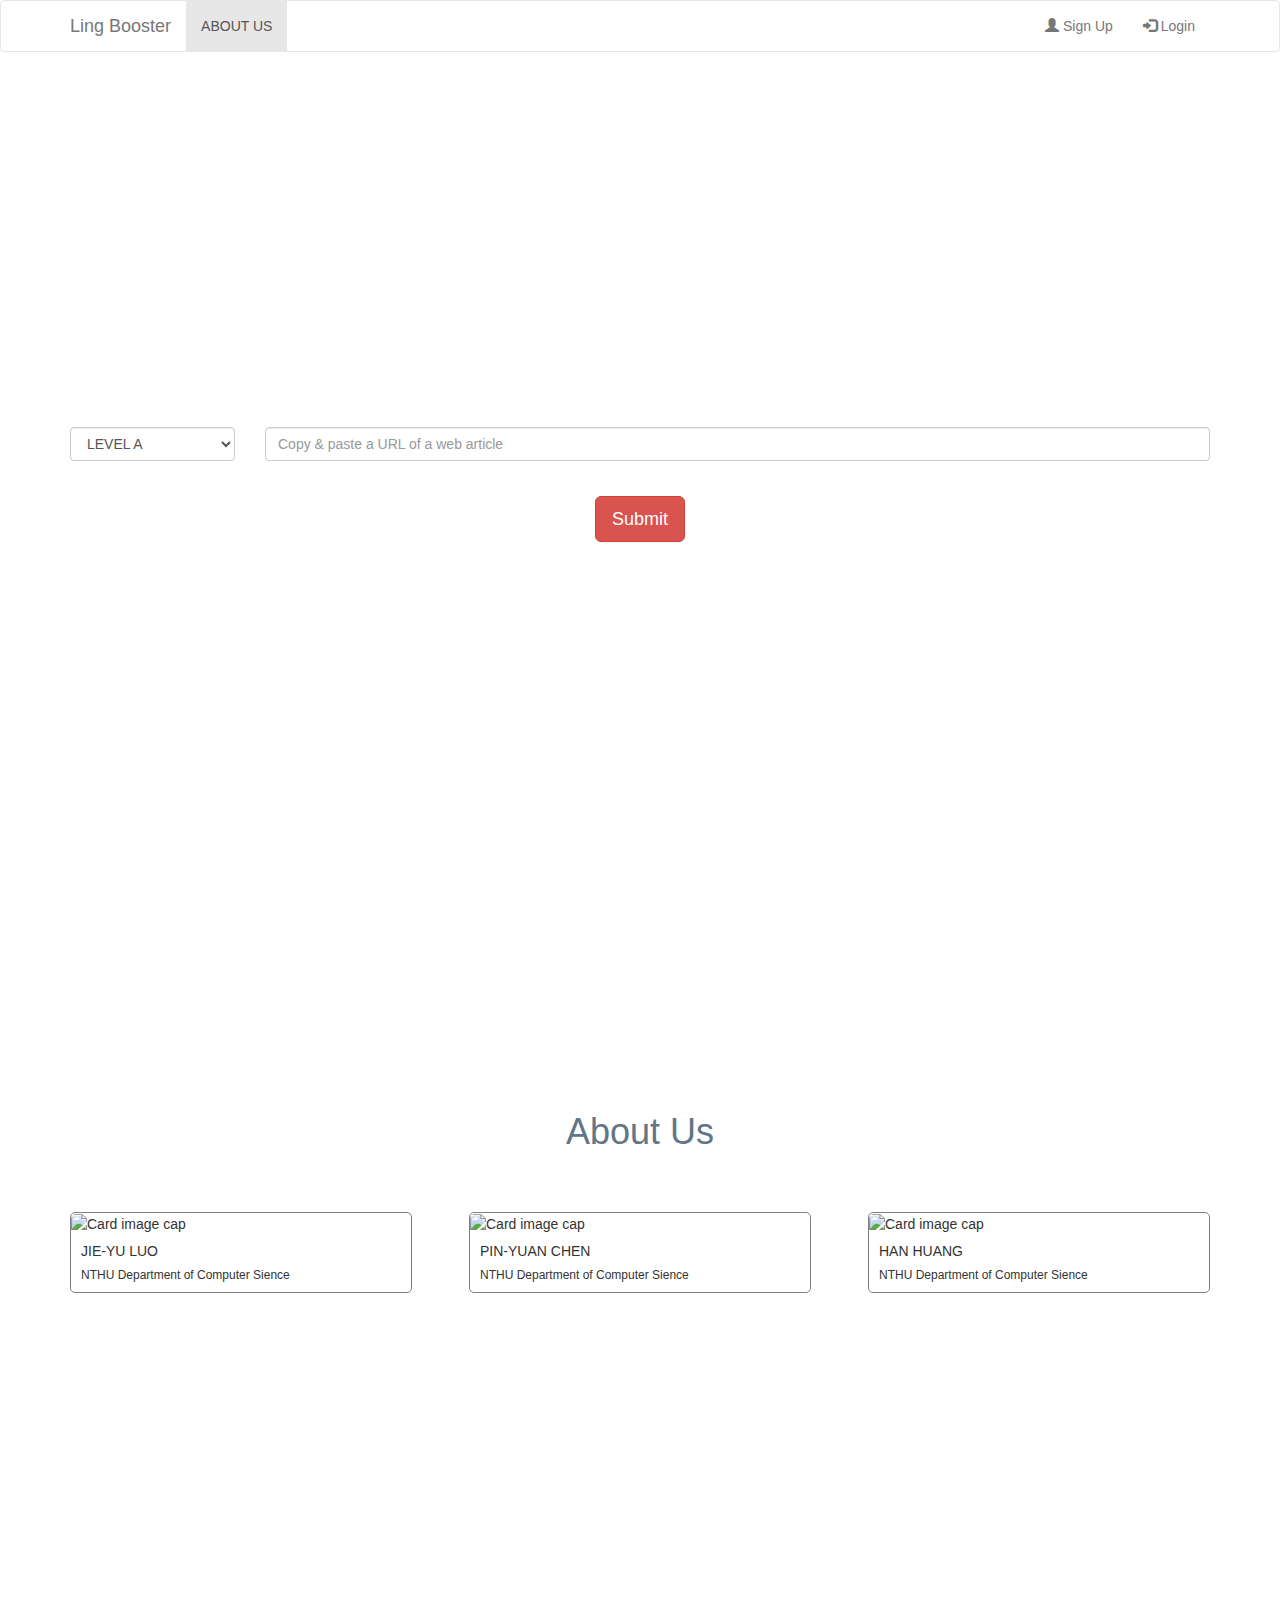
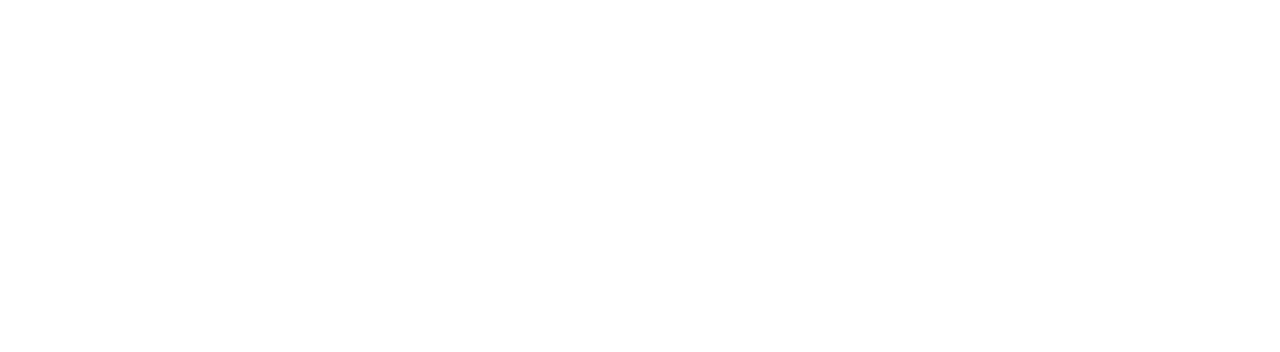
==== WEB/WEB/templates/index.html @ 8772350d "add level selecting function" ====
<!DOCTYPE html>
<html lang="en">
<head>
  <title>Word Learning</title>
  <meta charset="utf-8">
  <meta name="viewport" content="width=device-width, initial-scale=1">
  <link rel="stylesheet" href="https://maxcdn.bootstrapcdn.com/bootstrap/3.3.7/css/bootstrap.min.css">
  <script src="https://ajax.googleapis.com/ajax/libs/jquery/3.3.1/jquery.min.js"></script>
  <script src="https://maxcdn.bootstrapcdn.com/bootstrap/3.3.7/js/bootstrap.min.js"></script>
  <script src="https://code.jquery.com/jquery-1.10.2.js"></script>
<style>
body, html {
    height: 100%;
    margin: 0;
    scroll-behavior: smooth;
}
.navbar {
	margin-bottom: 0;
}
.bg {
    /* The image used */
    background-image: url("../static/img/welcome-bg.jpg");

    /* Full height */
    height: 100%; 

    /* Center and scale the image nicely */
    background-position: center;
    background-repeat: no-repeat;
    background-size: cover;
}
#welcome .title {
	padding-top: 15%;
    color: white;
}
#welcome .container .title h1 {
    font-size: 42px;
    font-weight: 400;
}
#welcome .container .title p {
    font-size: 29px;
    font-weight: 300;
}
#welcome .anonym-form {
    padding-top: 30px;
    padding-bottom: 30px;
}
.navbar-default {
  background-color: white !important;
}
.card-img-top {
    width: 100%;
    height: 25vw;
    object-fit: cover;
    border-radius: 5px 5px 0 0;
}
.card {
    border: 1px gray solid;
    border-radius: 5px;
    padding: 0;
    width:30%;
    background: white;
}
.card-body {
    padding: 0 10px;
}
.card-group {
    display: flex;                  /* establish flex container */
    flex-direction: row;            /* default value; can be omitted */
    flex-wrap: nowrap;              /* default value; can be omitted */
    justify-content: space-between;
}
#totop {
    display: none; /* Hidden by default */
    position: fixed; /* Fixed/sticky position */
    bottom: 20px; /* Place the button at the bottom of the page */
    right: 30px; /* Place the button 30px from the right */
    z-index: 99; /* Make sure it does not overlap */
    border: none; /* Remove borders */
    outline: none; /* Remove outline */
    background-color: grey; /* Set a background color */
    color: white; /* Text color */
    cursor: pointer; /* Add a mouse pointer on hover */
    padding: 15px; /* Some padding */
    border-radius: 10px; /* Rounded corners */
}
#about-us {
    margin-top: 100px;
}
</style>
</head>
<body>

<nav class="navbar navbar-default">
  <div class="container">
    <div class="navbar-header">
      <button type="button" class="navbar-toggle" data-toggle="collapse" data-target="#myNavbar">
        <span class="icon-bar"></span>
        <span class="icon-bar"></span>
        <span class="icon-bar"></span>                        
      </button>
      <a class="navbar-brand" href="#">Ling Booster</a>
    </div>
        <div class="collapse navbar-collapse" id="myNavbar">
      <ul class="nav navbar-nav">
        <li class="active"><a href="#about-us">ABOUT US</a></li>
      </ul>
      <ul class="nav navbar-nav navbar-right">
        <li><a href="#"><span class="glyphicon glyphicon-user"></span> Sign Up</a></li>
        <li><a href="#"><span class="glyphicon glyphicon-log-in"></span> Login</a></li>
      </ul>
    </div>
  </div>
</nav>
    
<div id="welcome" class="container-fluid bg">
  <div class="container">
    <div class="title">
      <h1 class="text-center">Get Grammar List from (almost) any English news web pages.</h1>
      <p class="text-center">Automatically in 20 sec.</p>
    </div>
    <div>
      <div class="anonym-form">
      	<form class="form-horizontal" action="/handle_data" method="post">
          <div class="form-group">
            <div class="col-xs-1 col-sm-1 col-md-2 col-lg-2">
              <select name="user_level" class="form-control">
                <option value="A">LEVEL A</option>
                <option value="B">LEVEL B</option>
                <option value="C">LEVEL C</option>
              </select>
            </div>

            <div class="col-xs-11 col-sm-11 col-md-10 col-lg-10">
              <input class="form-control" type="url" id="url" name="url" placeholder="Copy &amp; paste a URL of a web article">
            </div>
          </div>
          <div class="form-group text-center">
            <div class="col-sm-offset-2 col-sm-10" style="margin: 0 auto; float: none; margin-top: 20px;">
              <input value="Submit" class="btn btn-lg btn-danger" type="submit">
            </div>
          </div>
        </form>
      </div>
    </div>
  </div>
</div>
      
<div id="about-us" class="container" style="height: 100%;">
  <div class="col-xs-12 col-sm-12 col-md-12 col-lg-12"><h1 class="text-center" style="margin: 60px 0; color: #617687;">About Us</h1></div>
  <div class="card-group" style="width: 100%;">
      <div class="card">
        <img class="card-img-top" src="../static/img/about-ljy.jpg" alt="Card image cap">
        <div class="card-body">
            <h5 class="card-title">JIE-YU LUO</h5>
            <h6 class="card-text">NTHU Department of Computer Sience</h6>
        </div>
      </div>
      <div class="card">
        <img class="card-img-top" src="../static/img/about-cpy.jpg" alt="Card image cap">
        <div class="card-body">
            <h5 class="card-title">PIN-YUAN CHEN</h5>
            <h6 class="card-text">NTHU Department of Computer Sience</h6>
        </div>
      </div>
      <div class="card">
        <img class="card-img-top" src="../static/img/about-hh.jpg" alt="Card image cap">
        <div class="card-body">
            <h5 class="card-title">HAN HUANG</h5>
            <h6 class="card-text">NTHU Department of Computer Sience</h6>
        </div>
      </div>
    </div>
</div>

<div>
    <button onclick="topFunction()" id="totop" title="Go to top" type="button" class="btn btn-default btn-sm">
        <span class="glyphicon glyphicon-chevron-up"></span> TOP
    </button>
</div>

    
    
<script>
// When the user scrolls down 20px from the top of the document, show the button
window.onscroll = function() {scrollFunction()};

function scrollFunction() {
    if (document.body.scrollTop > 20 || document.documentElement.scrollTop > 20) {
        document.getElementById("totop").style.display = "block";
    } else {
        document.getElementById("totop").style.display = "none";
    }
}

// When the user clicks on the button, scroll to the top of the document
function topFunction() {
    document.body.scrollTop = 0;
    document.documentElement.scrollTop = 0;
}
</script>
</body>
</html>
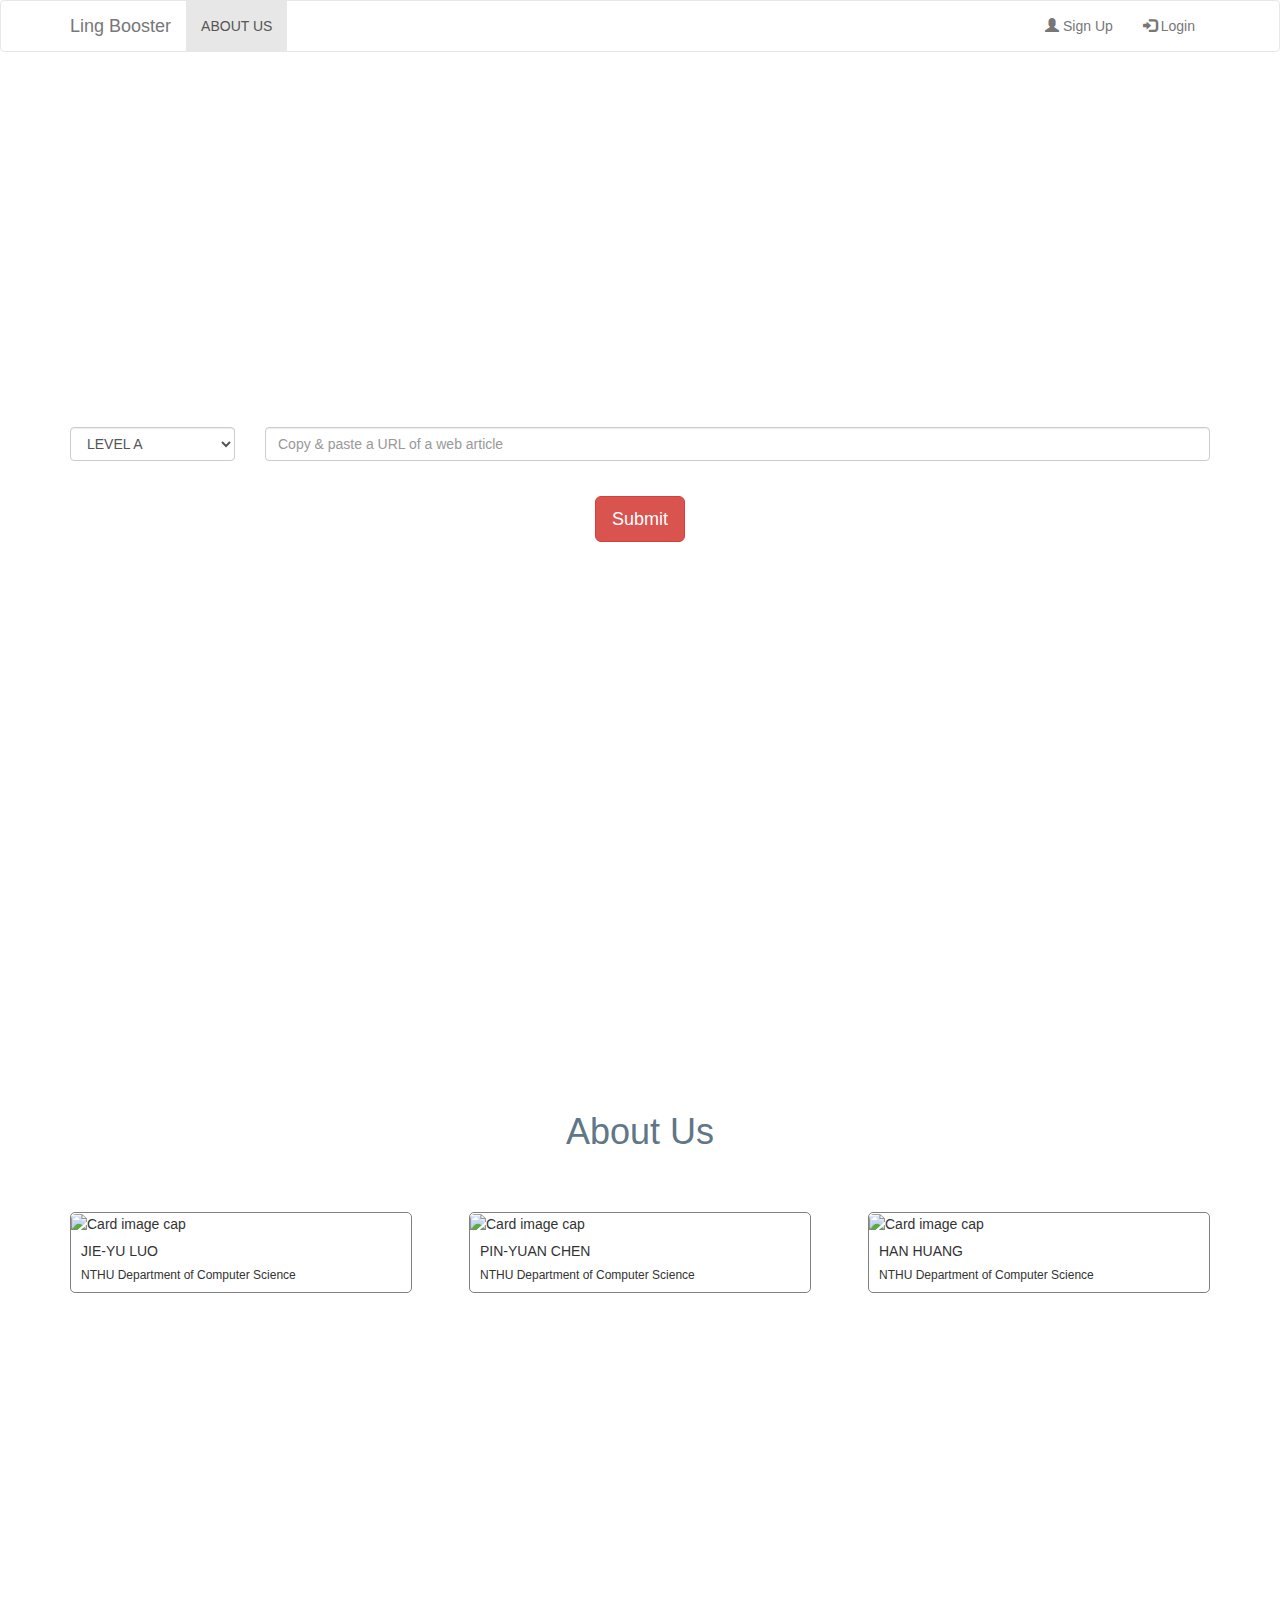
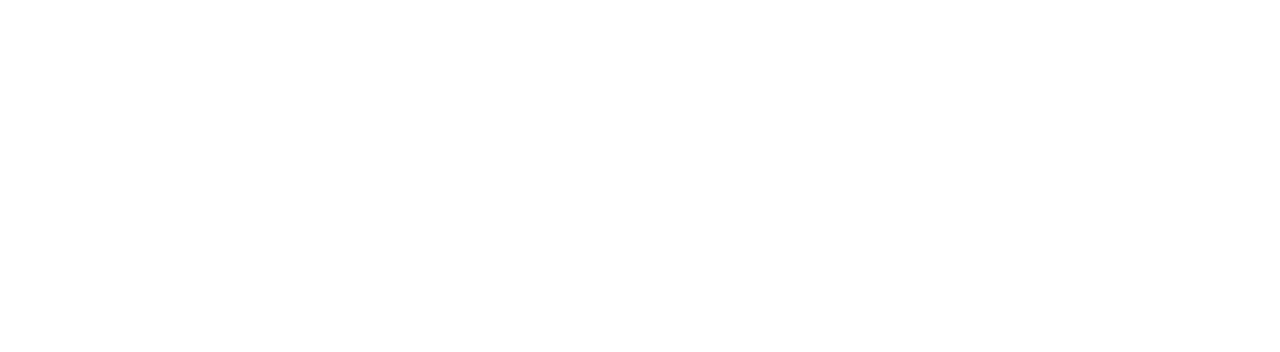
==== commit 803bdcde: "word/phrase translation" ====
--- a/WEB/WEB/templates/index.html
+++ b/WEB/WEB/templates/index.html
@@ -153,21 +153,21 @@
         <img class="card-img-top" src="../static/img/about-ljy.jpg" alt="Card image cap">
         <div class="card-body">
             <h5 class="card-title">JIE-YU LUO</h5>
-            <h6 class="card-text">NTHU Department of Computer Sience</h6>
+            <h6 class="card-text">NTHU Department of Computer Science</h6>
         </div>
       </div>
       <div class="card">
         <img class="card-img-top" src="../static/img/about-cpy.jpg" alt="Card image cap">
         <div class="card-body">
             <h5 class="card-title">PIN-YUAN CHEN</h5>
-            <h6 class="card-text">NTHU Department of Computer Sience</h6>
+            <h6 class="card-text">NTHU Department of Computer Science</h6>
         </div>
       </div>
       <div class="card">
         <img class="card-img-top" src="../static/img/about-hh.jpg" alt="Card image cap">
         <div class="card-body">
             <h5 class="card-title">HAN HUANG</h5>
-            <h6 class="card-text">NTHU Department of Computer Sience</h6>
+            <h6 class="card-text">NTHU Department of Computer Science</h6>
         </div>
       </div>
     </div>
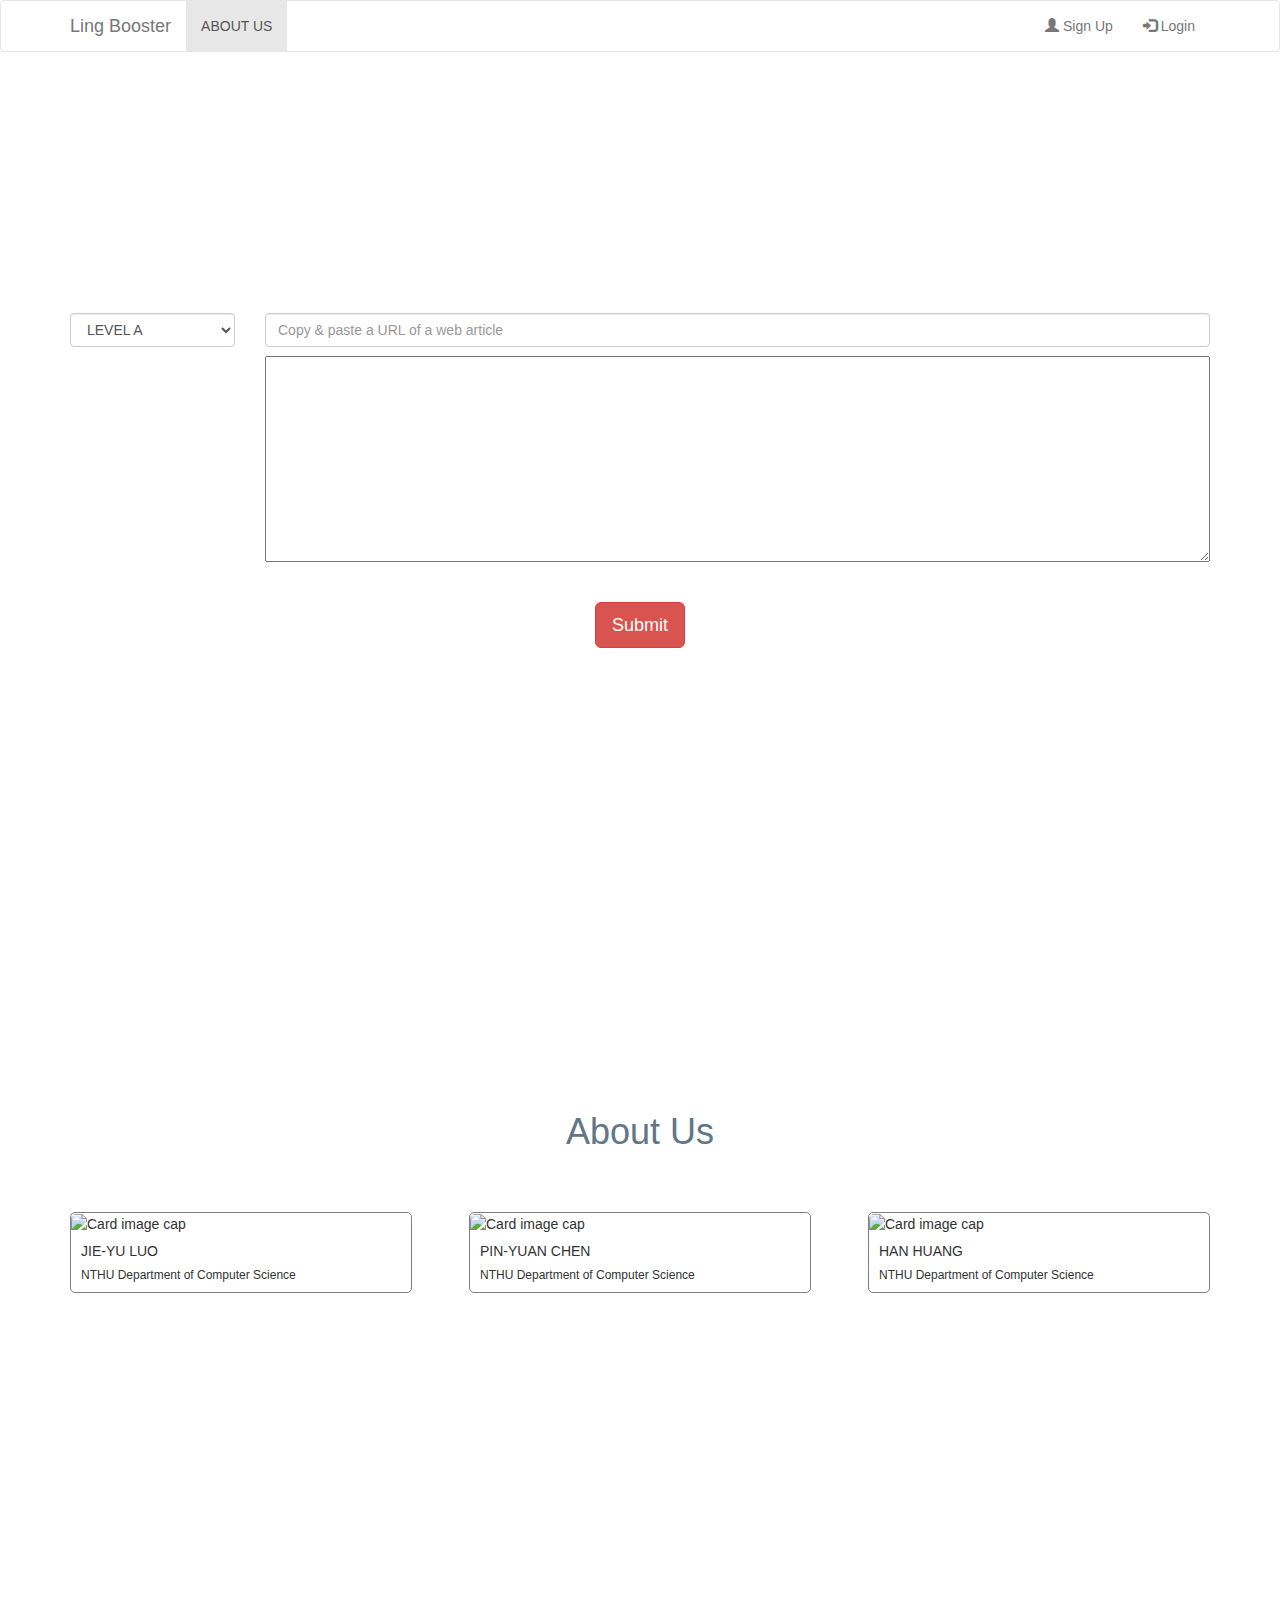
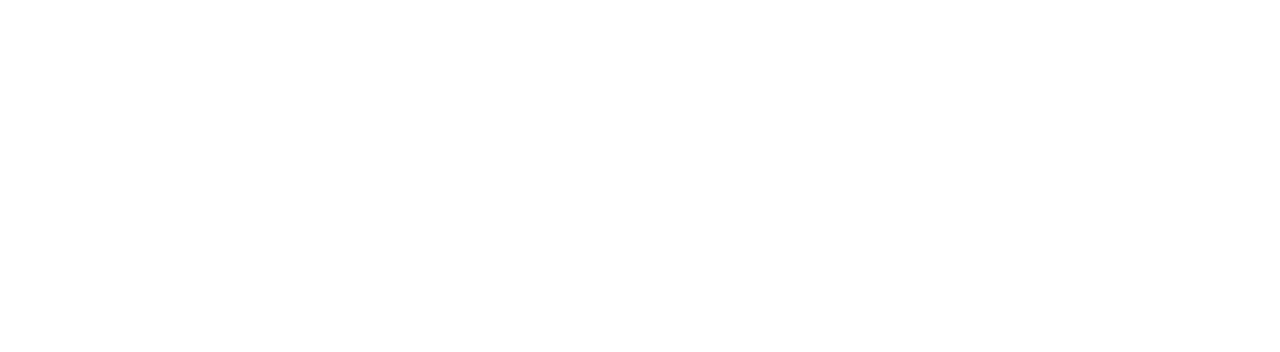
==== commit f565ef41: "input users' content" ====
--- a/WEB/WEB/templates/index.html
+++ b/WEB/WEB/templates/index.html
@@ -1,204 +1,210 @@
 <!DOCTYPE html>
 <html lang="en">
 <head>
-  <title>Word Learning</title>
-  <meta charset="utf-8">
-  <meta name="viewport" content="width=device-width, initial-scale=1">
-  <link rel="stylesheet" href="https://maxcdn.bootstrapcdn.com/bootstrap/3.3.7/css/bootstrap.min.css">
-  <script src="https://ajax.googleapis.com/ajax/libs/jquery/3.3.1/jquery.min.js"></script>
-  <script src="https://maxcdn.bootstrapcdn.com/bootstrap/3.3.7/js/bootstrap.min.js"></script>
-  <script src="https://code.jquery.com/jquery-1.10.2.js"></script>
-<style>
-body, html {
-    height: 100%;
-    margin: 0;
-    scroll-behavior: smooth;
-}
-.navbar {
-	margin-bottom: 0;
-}
-.bg {
-    /* The image used */
-    background-image: url("../static/img/welcome-bg.jpg");
-
-    /* Full height */
-    height: 100%; 
-
-    /* Center and scale the image nicely */
-    background-position: center;
-    background-repeat: no-repeat;
-    background-size: cover;
-}
-#welcome .title {
-	padding-top: 15%;
-    color: white;
-}
-#welcome .container .title h1 {
-    font-size: 42px;
-    font-weight: 400;
-}
-#welcome .container .title p {
-    font-size: 29px;
-    font-weight: 300;
-}
-#welcome .anonym-form {
-    padding-top: 30px;
-    padding-bottom: 30px;
-}
-.navbar-default {
-  background-color: white !important;
-}
-.card-img-top {
-    width: 100%;
-    height: 25vw;
-    object-fit: cover;
-    border-radius: 5px 5px 0 0;
-}
-.card {
-    border: 1px gray solid;
-    border-radius: 5px;
-    padding: 0;
-    width:30%;
-    background: white;
-}
-.card-body {
-    padding: 0 10px;
-}
-.card-group {
-    display: flex;                  /* establish flex container */
-    flex-direction: row;            /* default value; can be omitted */
-    flex-wrap: nowrap;              /* default value; can be omitted */
-    justify-content: space-between;
-}
-#totop {
-    display: none; /* Hidden by default */
-    position: fixed; /* Fixed/sticky position */
-    bottom: 20px; /* Place the button at the bottom of the page */
-    right: 30px; /* Place the button 30px from the right */
-    z-index: 99; /* Make sure it does not overlap */
-    border: none; /* Remove borders */
-    outline: none; /* Remove outline */
-    background-color: grey; /* Set a background color */
-    color: white; /* Text color */
-    cursor: pointer; /* Add a mouse pointer on hover */
-    padding: 15px; /* Some padding */
-    border-radius: 10px; /* Rounded corners */
-}
-#about-us {
-    margin-top: 100px;
-}
-</style>
+	<title>Word Learning</title>
+	<meta charset="utf-8">
+	<meta content="width=device-width, initial-scale=1" name="viewport">
+	<link href="https://maxcdn.bootstrapcdn.com/bootstrap/3.3.7/css/bootstrap.min.css" rel="stylesheet">
+	<script src="https://ajax.googleapis.com/ajax/libs/jquery/3.3.1/jquery.min.js">
+	</script>
+	<script src="https://maxcdn.bootstrapcdn.com/bootstrap/3.3.7/js/bootstrap.min.js">
+	</script>
+	<script src="https://code.jquery.com/jquery-1.10.2.js">
+	</script>
+	<style>
+	body, html {
+	   height: 100%;
+	   margin: 0;
+	   scroll-behavior: smooth;
+	}
+	.navbar {
+	   margin-bottom: 0;
+	}
+	.bg {
+	   /* The image used */
+	   background-image: url("../static/img/welcome-bg.jpg");
+
+	   /* Full height */
+	   height: 100%; 
+
+	   /* Center and scale the image nicely */
+	   background-position: center;
+	   background-repeat: no-repeat;
+	   background-size: cover;
+	}
+	#welcome .title {
+	   /*padding-top: 15%;*/
+	   padding-top: 5%;
+	   color: white;
+	}
+	#welcome .container .title h1 {
+	   font-size: 42px;
+	   font-weight: 400;
+	}
+	#welcome .container .title p {
+	   font-size: 29px;
+	   font-weight: 300;
+	}
+	#welcome .anonym-form {
+	   padding-top: 30px;
+	   padding-bottom: 30px;
+	}
+	.navbar-default {
+	   background-color: white !important;
+	}
+	.card-img-top {
+	   width: 100%;
+	   height: 25vw;
+	   object-fit: cover;
+	   border-radius: 5px 5px 0 0;
+	}
+	.card {
+	   border: 1px gray solid;
+	   border-radius: 5px;
+	   padding: 0;
+	   width:30%;
+	   background: white;
+	}
+	.card-body {
+	   padding: 0 10px;
+	}
+	.card-group {
+	   display: flex;                  /* establish flex container */
+	   flex-direction: row;            /* default value; can be omitted */
+	   flex-wrap: nowrap;              /* default value; can be omitted */
+	   justify-content: space-between;
+	}
+	#totop {
+	   display: none; /* Hidden by default */
+	   position: fixed; /* Fixed/sticky position */
+	   bottom: 20px; /* Place the button at the bottom of the page */
+	   right: 30px; /* Place the button 30px from the right */
+	   z-index: 99; /* Make sure it does not overlap */
+	   border: none; /* Remove borders */
+	   outline: none; /* Remove outline */
+	   background-color: grey; /* Set a background color */
+	   color: white; /* Text color */
+	   cursor: pointer; /* Add a mouse pointer on hover */
+	   padding: 15px; /* Some padding */
+	   border-radius: 10px; /* Rounded corners */
+	}
+	#about-us {
+	   margin-top: 100px;
+	}
+	</style>
 </head>
 <body>
-
-<nav class="navbar navbar-default">
-  <div class="container">
-    <div class="navbar-header">
-      <button type="button" class="navbar-toggle" data-toggle="collapse" data-target="#myNavbar">
-        <span class="icon-bar"></span>
-        <span class="icon-bar"></span>
-        <span class="icon-bar"></span>                        
-      </button>
-      <a class="navbar-brand" href="#">Ling Booster</a>
-    </div>
-        <div class="collapse navbar-collapse" id="myNavbar">
-      <ul class="nav navbar-nav">
-        <li class="active"><a href="#about-us">ABOUT US</a></li>
-      </ul>
-      <ul class="nav navbar-nav navbar-right">
-        <li><a href="#"><span class="glyphicon glyphicon-user"></span> Sign Up</a></li>
-        <li><a href="#"><span class="glyphicon glyphicon-log-in"></span> Login</a></li>
-      </ul>
-    </div>
-  </div>
-</nav>
-    
-<div id="welcome" class="container-fluid bg">
-  <div class="container">
-    <div class="title">
-      <h1 class="text-center">Get Grammar List from (almost) any English news web pages.</h1>
-      <p class="text-center">Automatically in 20 sec.</p>
-    </div>
-    <div>
-      <div class="anonym-form">
-      	<form class="form-horizontal" action="/handle_data" method="post">
-          <div class="form-group">
-            <div class="col-xs-1 col-sm-1 col-md-2 col-lg-2">
-              <select name="user_level" class="form-control">
-                <option value="A">LEVEL A</option>
-                <option value="B">LEVEL B</option>
-                <option value="C">LEVEL C</option>
-              </select>
-            </div>
-
-            <div class="col-xs-11 col-sm-11 col-md-10 col-lg-10">
-              <input class="form-control" type="url" id="url" name="url" placeholder="Copy &amp; paste a URL of a web article">
-            </div>
-          </div>
-          <div class="form-group text-center">
-            <div class="col-sm-offset-2 col-sm-10" style="margin: 0 auto; float: none; margin-top: 20px;">
-              <input value="Submit" class="btn btn-lg btn-danger" type="submit">
-            </div>
-          </div>
-        </form>
-      </div>
-    </div>
-  </div>
-</div>
-      
-<div id="about-us" class="container" style="height: 100%;">
-  <div class="col-xs-12 col-sm-12 col-md-12 col-lg-12"><h1 class="text-center" style="margin: 60px 0; color: #617687;">About Us</h1></div>
-  <div class="card-group" style="width: 100%;">
-      <div class="card">
-        <img class="card-img-top" src="../static/img/about-ljy.jpg" alt="Card image cap">
-        <div class="card-body">
-            <h5 class="card-title">JIE-YU LUO</h5>
-            <h6 class="card-text">NTHU Department of Computer Science</h6>
-        </div>
-      </div>
-      <div class="card">
-        <img class="card-img-top" src="../static/img/about-cpy.jpg" alt="Card image cap">
-        <div class="card-body">
-            <h5 class="card-title">PIN-YUAN CHEN</h5>
-            <h6 class="card-text">NTHU Department of Computer Science</h6>
-        </div>
-      </div>
-      <div class="card">
-        <img class="card-img-top" src="../static/img/about-hh.jpg" alt="Card image cap">
-        <div class="card-body">
-            <h5 class="card-title">HAN HUANG</h5>
-            <h6 class="card-text">NTHU Department of Computer Science</h6>
-        </div>
-      </div>
-    </div>
-</div>
-
-<div>
-    <button onclick="topFunction()" id="totop" title="Go to top" type="button" class="btn btn-default btn-sm">
-        <span class="glyphicon glyphicon-chevron-up"></span> TOP
-    </button>
-</div>
-
-    
-    
-<script>
-// When the user scrolls down 20px from the top of the document, show the button
-window.onscroll = function() {scrollFunction()};
-
-function scrollFunction() {
-    if (document.body.scrollTop > 20 || document.documentElement.scrollTop > 20) {
-        document.getElementById("totop").style.display = "block";
-    } else {
-        document.getElementById("totop").style.display = "none";
-    }
-}
-
-// When the user clicks on the button, scroll to the top of the document
-function topFunction() {
-    document.body.scrollTop = 0;
-    document.documentElement.scrollTop = 0;
-}
-</script>
+	<nav class="navbar navbar-default">
+		<div class="container">
+			<div class="navbar-header">
+				<button class="navbar-toggle" data-target="#myNavbar" data-toggle="collapse" type="button"><span class="icon-bar"></span> <span class="icon-bar"></span> <span class="icon-bar"></span></button> <a class="navbar-brand" href="#">Ling Booster</a>
+			</div>
+			<div class="collapse navbar-collapse" id="myNavbar">
+				<ul class="nav navbar-nav">
+					<li class="active">
+						<a href="#about-us">ABOUT US</a>
+					</li>
+				</ul>
+				<ul class="nav navbar-nav navbar-right">
+					<li>
+						<a href="#"><span class="glyphicon glyphicon-user"></span> Sign Up</a>
+					</li>
+					<li>
+						<a href="#"><span class="glyphicon glyphicon-log-in"></span> Login</a>
+					</li>
+				</ul>
+			</div>
+		</div>
+	</nav>
+	<div class="container-fluid bg" id="welcome">
+		<div class="container">
+			<div class="title">
+				<h1 class="text-center">Get Grammar List from (almost) any English news web pages.</h1>
+				<p class="text-center">Automatically in 10 sec.</p>
+			</div>
+			<div>
+				<div class="anonym-form">
+					<form action="/handle_data" class="form-horizontal" method="post">
+						<div class="form-group">
+							<div class="col-xs-1 col-sm-1 col-md-2 col-lg-2">
+								<select class="form-control" name="user_level">
+									<option value="A">
+										LEVEL A
+									</option>
+									<option value="B">
+										LEVEL B
+									</option>
+									<option value="C">
+										LEVEL C
+									</option>
+								</select>
+							</div>
+							<div class="col-xs-11 col-sm-11 col-md-10 col-lg-10">
+								<input class="form-control" id="url" name="url" placeholder="Copy &amp; paste a URL of a web article" type="url">
+							</div>
+                            <div class="col-xs-11 col-sm-11 col-md-10 col-lg-10" style="float: right;">
+                                <textarea name="text" rows="10" style="width: 100%; margin-top: 1%;"></textarea>
+							</div>
+                            
+						</div>
+						<div class="form-group text-center">
+							<div class="col-sm-offset-2 col-sm-10" style="margin: 0 auto; float: none; margin-top: 20px;">
+								<input class="btn btn-lg btn-danger" type="submit" value="Submit">
+							</div>
+						</div>
+					</form>
+				</div>
+			</div>
+		</div>
+	</div>
+	<div class="container" id="about-us" style="height: 100%;">
+		<div class="col-xs-12 col-sm-12 col-md-12 col-lg-12">
+			<h1 class="text-center" style="margin: 60px 0; color: #617687;">About Us</h1>
+		</div>
+		<div class="card-group" style="width: 100%;">
+			<div class="card">
+				<img alt="Card image cap" class="card-img-top" src="../static/img/about-ljy.jpg">
+				<div class="card-body">
+					<h5 class="card-title">JIE-YU LUO</h5>
+					<h6 class="card-text">NTHU Department of Computer Science</h6>
+				</div>
+			</div>
+			<div class="card">
+				<img alt="Card image cap" class="card-img-top" src="../static/img/about-cpy.jpg">
+				<div class="card-body">
+					<h5 class="card-title">PIN-YUAN CHEN</h5>
+					<h6 class="card-text">NTHU Department of Computer Science</h6>
+				</div>
+			</div>
+			<div class="card">
+				<img alt="Card image cap" class="card-img-top" src="../static/img/about-hh.jpg">
+				<div class="card-body">
+					<h5 class="card-title">HAN HUANG</h5>
+					<h6 class="card-text">NTHU Department of Computer Science</h6>
+				</div>
+			</div>
+		</div>
+	</div>
+	<div>
+		<button class="btn btn-default btn-sm" id="totop" onclick="topFunction()" title="Go to top" type="button"><span class="glyphicon glyphicon-chevron-up"></span> TOP</button>
+	</div>
+	<script>
+	// When the user scrolls down 20px from the top of the document, show the button
+	window.onscroll = function() {scrollFunction()};
+
+	function scrollFunction() {
+	   if (document.body.scrollTop > 20 || document.documentElement.scrollTop > 20) {
+	       document.getElementById("totop").style.display = "block";
+	   } else {
+	       document.getElementById("totop").style.display = "none";
+	   }
+	}
+
+	// When the user clicks on the button, scroll to the top of the document
+	function topFunction() {
+	   document.body.scrollTop = 0;
+	   document.documentElement.scrollTop = 0;
+	}
+	</script>
 </body>
-</html>
-
+</html>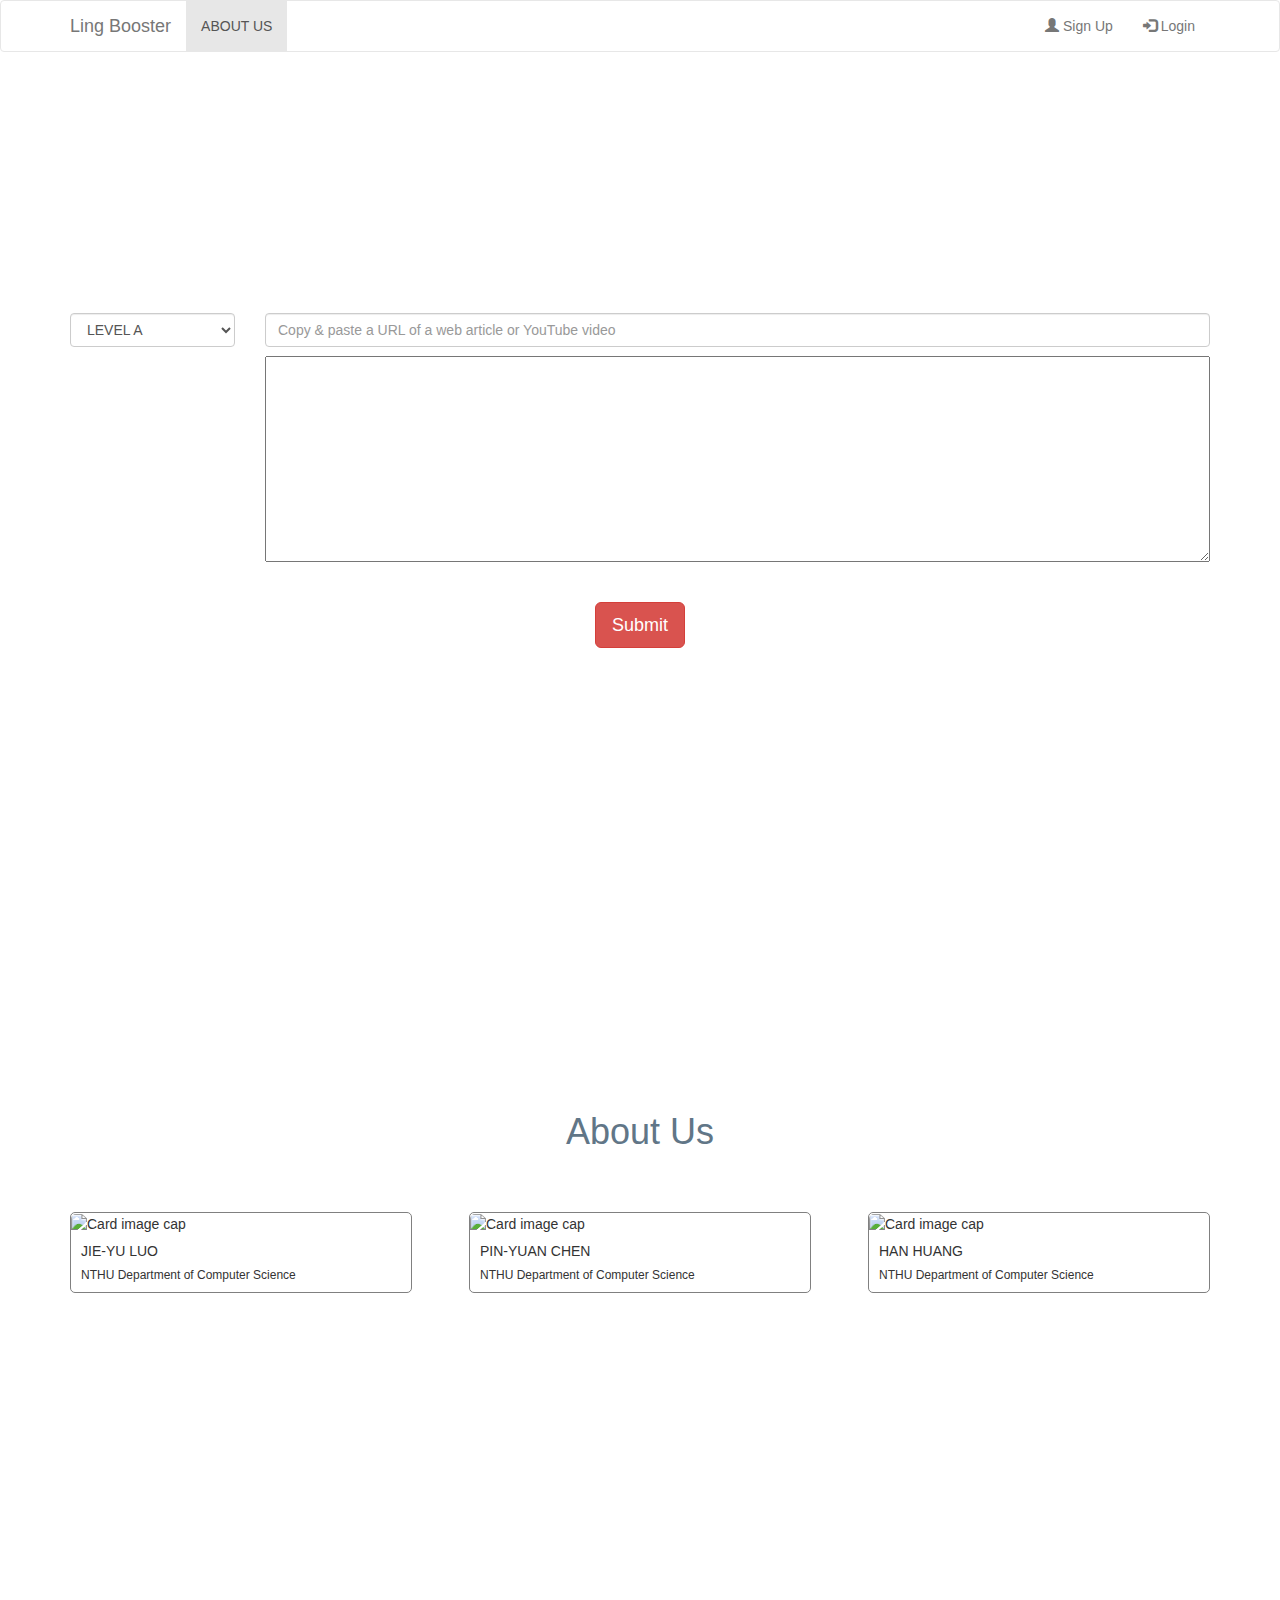
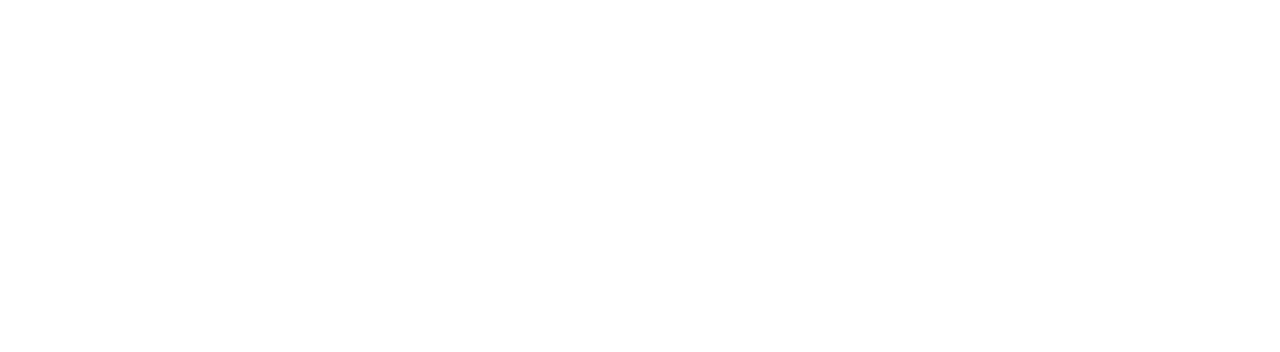
==== commit d2ab8043: "YouTube caption" ====
--- a/WEB/WEB/templates/index.html
+++ b/WEB/WEB/templates/index.html
@@ -1,7 +1,7 @@
 <!DOCTYPE html>
 <html lang="en">
 <head>
-	<title>Word Learning</title>
+	<title>LingBooster</title>
 	<meta charset="utf-8">
 	<meta content="width=device-width, initial-scale=1" name="viewport">
 	<link href="https://maxcdn.bootstrapcdn.com/bootstrap/3.3.7/css/bootstrap.min.css" rel="stylesheet">
@@ -140,7 +140,7 @@
 								</select>
 							</div>
 							<div class="col-xs-11 col-sm-11 col-md-10 col-lg-10">
-								<input class="form-control" id="url" name="url" placeholder="Copy &amp; paste a URL of a web article" type="url">
+								<input class="form-control" id="url" name="url" placeholder="Copy &amp; paste a URL of a web article or YouTube video" type="url">
 							</div>
                             <div class="col-xs-11 col-sm-11 col-md-10 col-lg-10" style="float: right;">
                                 <textarea name="text" rows="10" style="width: 100%; margin-top: 1%;"></textarea>
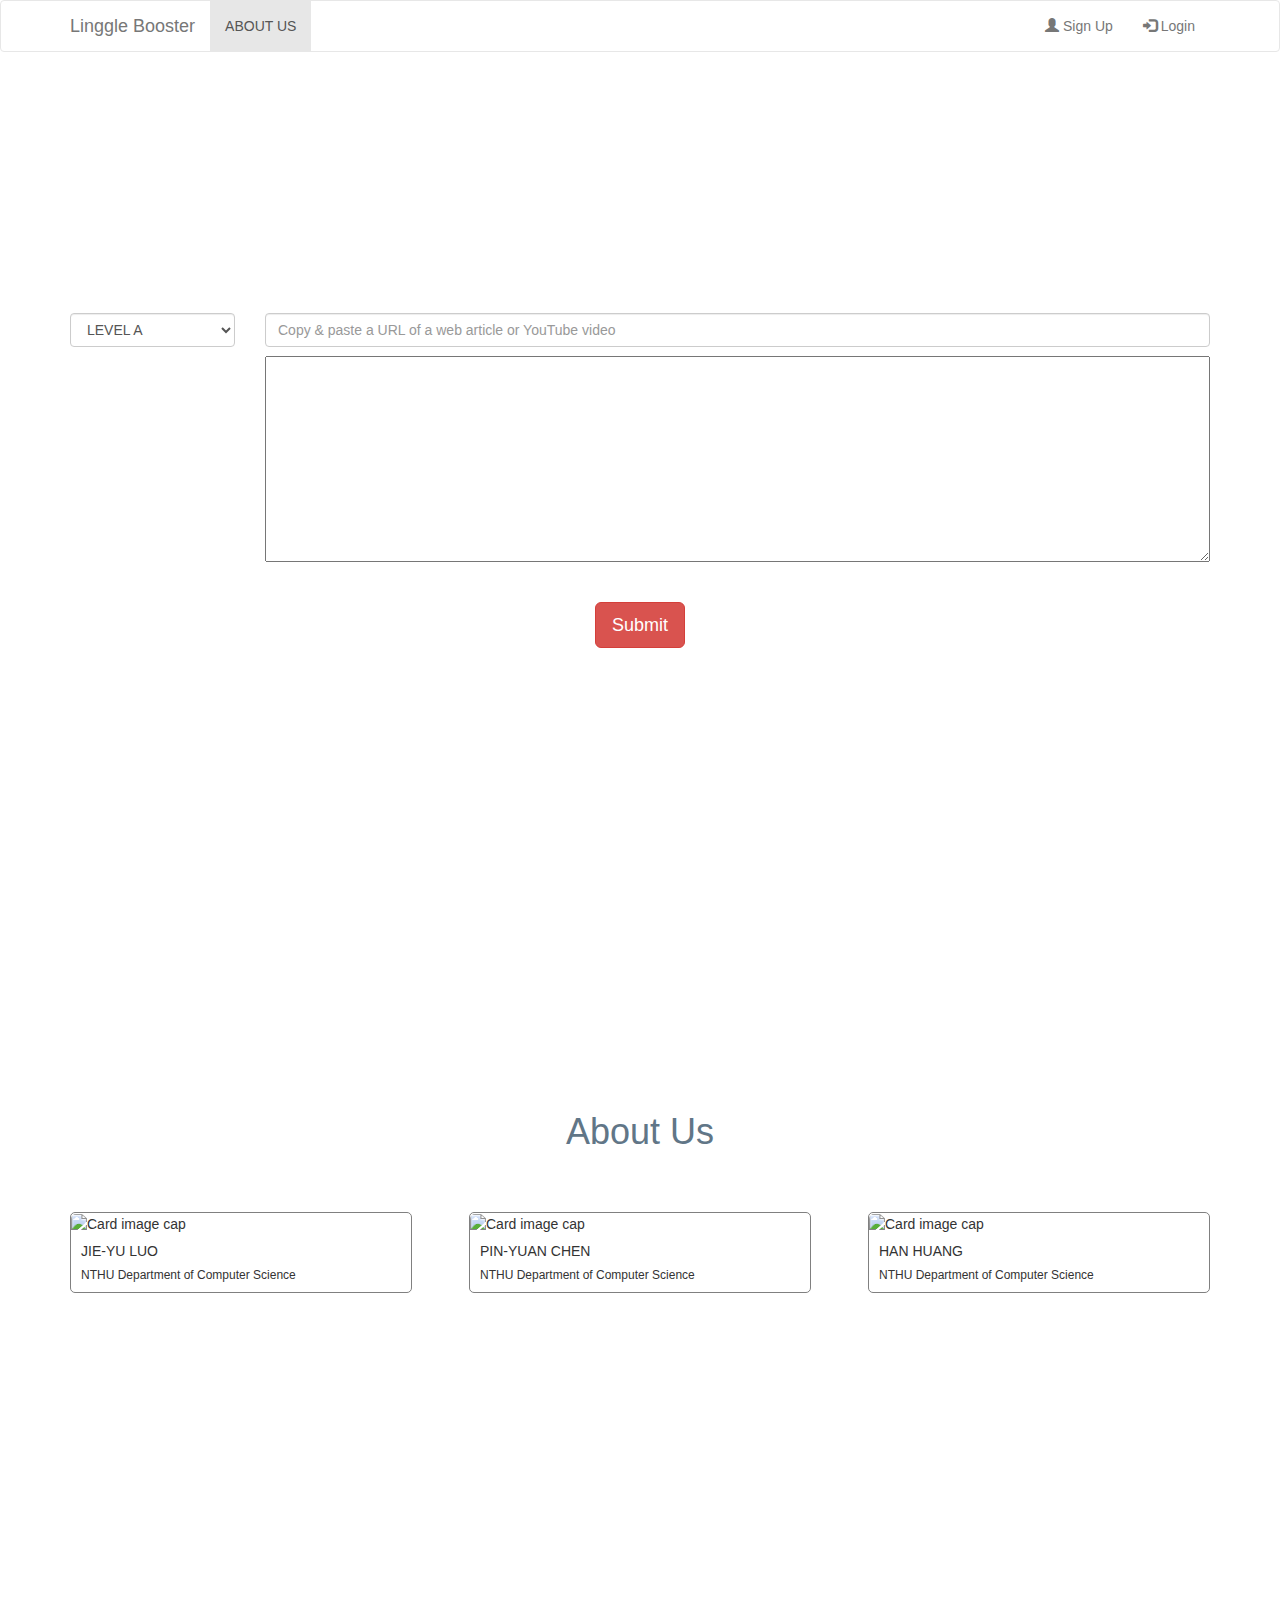
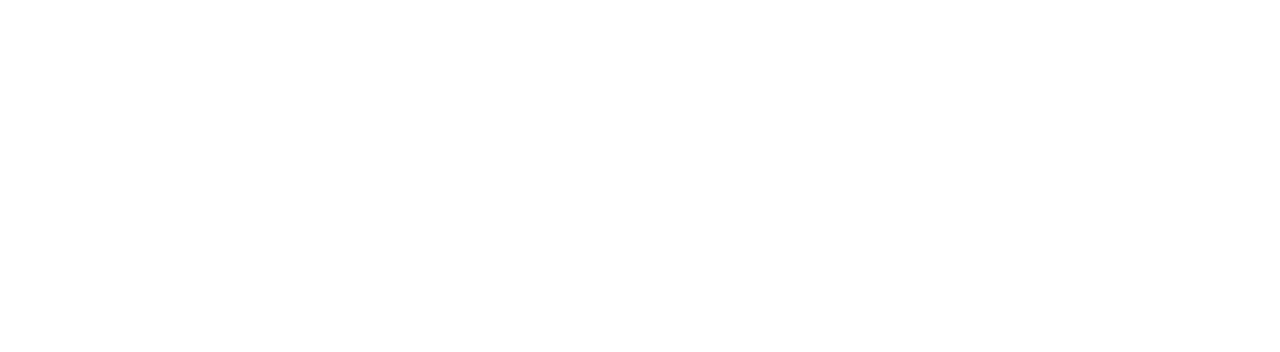
==== commit 3d9ac57d: "modify readibility with bs4 again, add remove tag a" ====
--- a/WEB/WEB/templates/index.html
+++ b/WEB/WEB/templates/index.html
@@ -1,7 +1,7 @@
 <!DOCTYPE html>
 <html lang="en">
 <head>
-	<title>LingBooster</title>
+	<title>LinggleBooster</title>
 	<meta charset="utf-8">
 	<meta content="width=device-width, initial-scale=1" name="viewport">
 	<link href="https://maxcdn.bootstrapcdn.com/bootstrap/3.3.7/css/bootstrap.min.css" rel="stylesheet">
@@ -97,7 +97,7 @@
 	<nav class="navbar navbar-default">
 		<div class="container">
 			<div class="navbar-header">
-				<button class="navbar-toggle" data-target="#myNavbar" data-toggle="collapse" type="button"><span class="icon-bar"></span> <span class="icon-bar"></span> <span class="icon-bar"></span></button> <a class="navbar-brand" href="#">Ling Booster</a>
+				<button class="navbar-toggle" data-target="#myNavbar" data-toggle="collapse" type="button"><span class="icon-bar"></span> <span class="icon-bar"></span> <span class="icon-bar"></span></button> <a class="navbar-brand" href="#">Linggle Booster</a>
 			</div>
 			<div class="collapse navbar-collapse" id="myNavbar">
 				<ul class="nav navbar-nav">
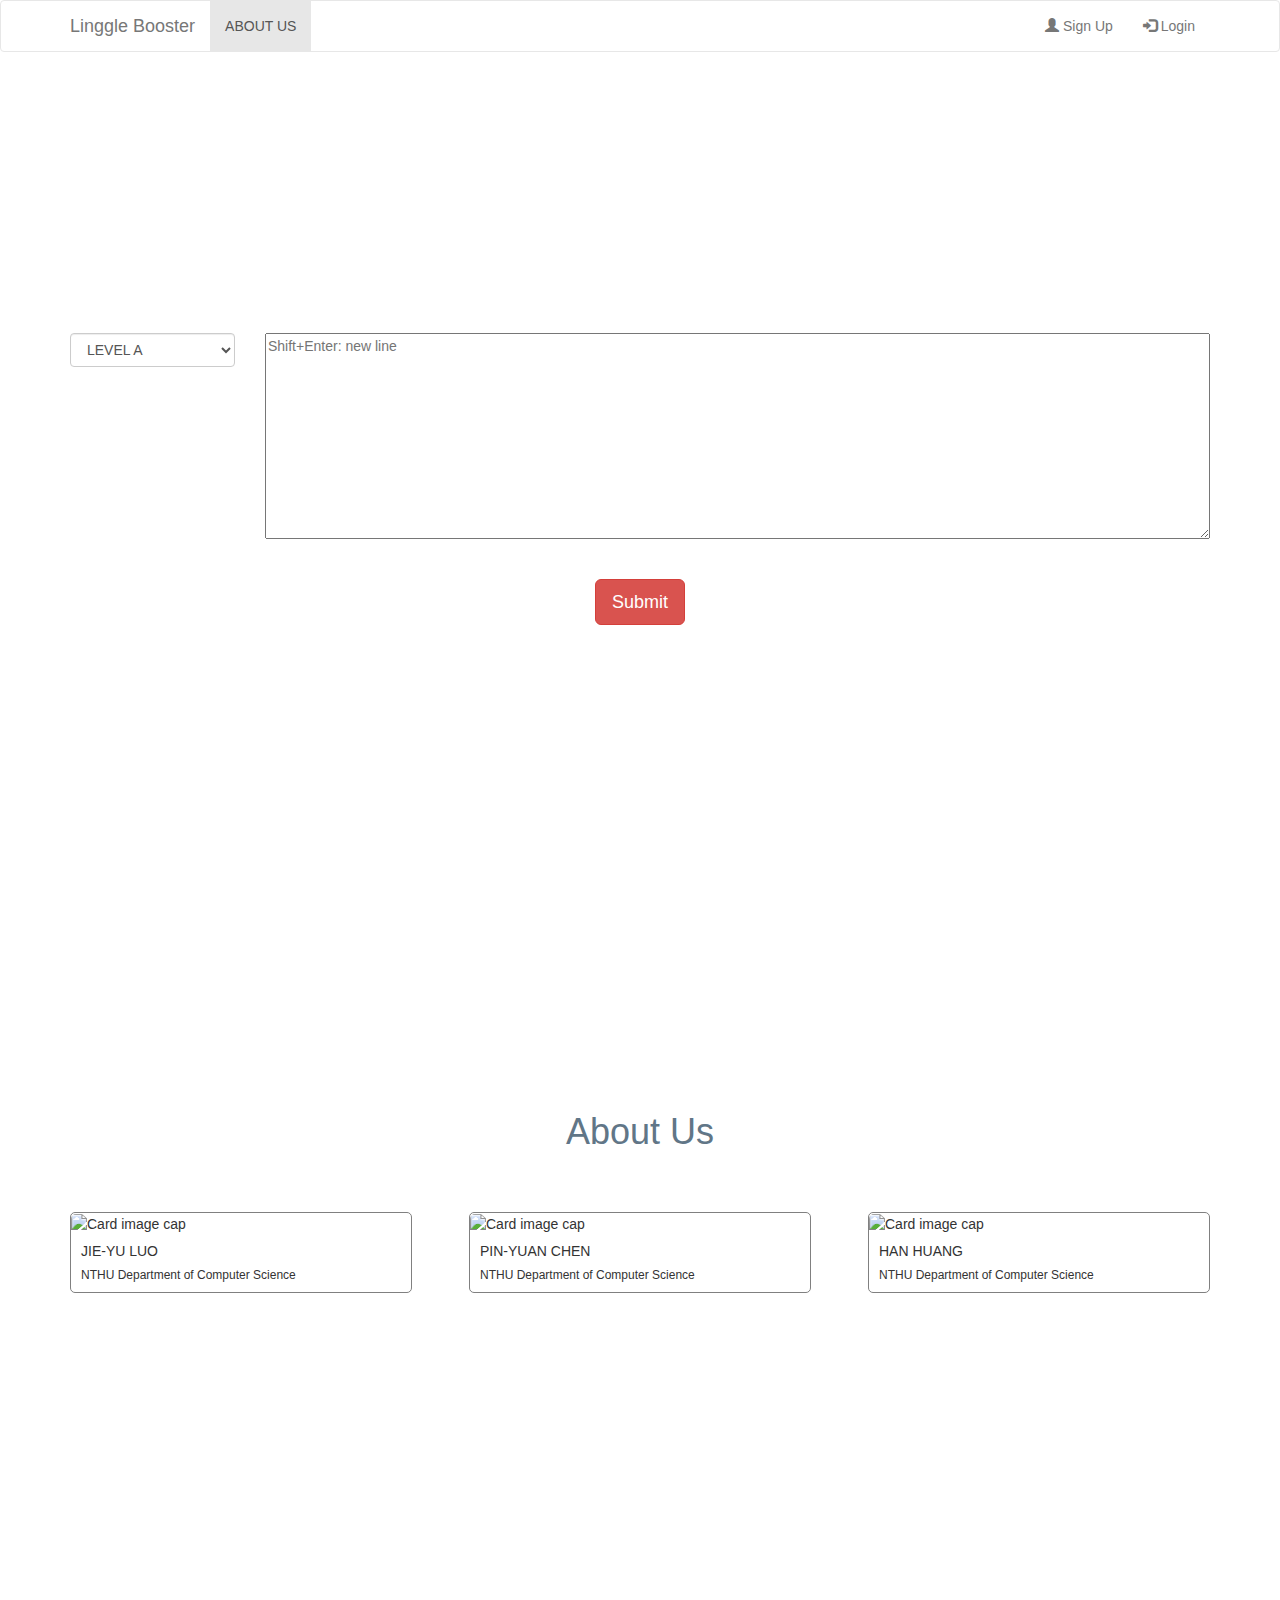
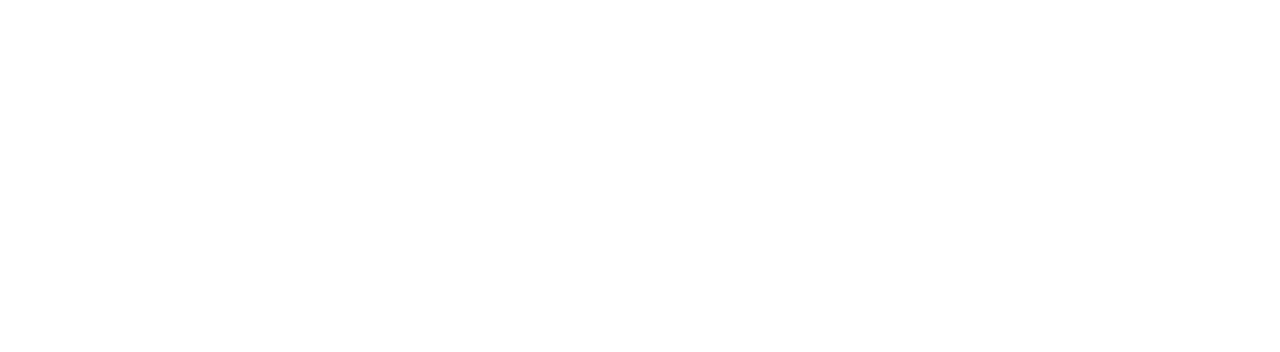
==== commit f2856410: "add favicon" ====
--- a/WEB/WEB/templates/index.html
+++ b/WEB/WEB/templates/index.html
@@ -2,6 +2,7 @@
 <html lang="en">
 <head>
 	<title>LinggleBooster</title>
+    <link rel="shortcut icon" href="../static/img/favicon.ico">
 	<meta charset="utf-8">
 	<meta content="width=device-width, initial-scale=1" name="viewport">
 	<link href="https://maxcdn.bootstrapcdn.com/bootstrap/3.3.7/css/bootstrap.min.css" rel="stylesheet">
@@ -119,7 +120,8 @@
 	<div class="container-fluid bg" id="welcome">
 		<div class="container">
 			<div class="title">
-				<h1 class="text-center">Get Grammar List from (almost) any English news web pages.</h1>
+				<h1 class="text-center">Get Grammar List from (Almost) Any English</h1>
+                <h1 class="text-center">News Web Pages/Caption of Youtube Videos/Content.</h1>
 				<p class="text-center">Automatically in 10 sec.</p>
 			</div>
 			<div>
@@ -139,11 +141,11 @@
 									</option>
 								</select>
 							</div>
-							<div class="col-xs-11 col-sm-11 col-md-10 col-lg-10">
+							<!--div class="col-xs-11 col-sm-11 col-md-10 col-lg-10">
 								<input class="form-control" id="url" name="url" placeholder="Copy &amp; paste a URL of a web article or YouTube video" type="url">
-							</div>
+							</div-->
                             <div class="col-xs-11 col-sm-11 col-md-10 col-lg-10" style="float: right;">
-                                <textarea name="text" rows="10" style="width: 100%; margin-top: 1%;"></textarea>
+                                <textarea id="text" name="text" rows="10" placeholder="Shift+Enter: new line" style="width: 100%;"></textarea>
 							</div>
                             
 						</div>
@@ -205,6 +207,14 @@
 	   document.body.scrollTop = 0;
 	   document.documentElement.scrollTop = 0;
 	}
+        
+    $("#text").keypress(function (e) {
+        if(e.which == 13 && !e.shiftKey) {        
+            $(this).closest("form").submit();
+            e.preventDefault();
+            return false;
+        }
+    });
 	</script>
 </body>
 </html>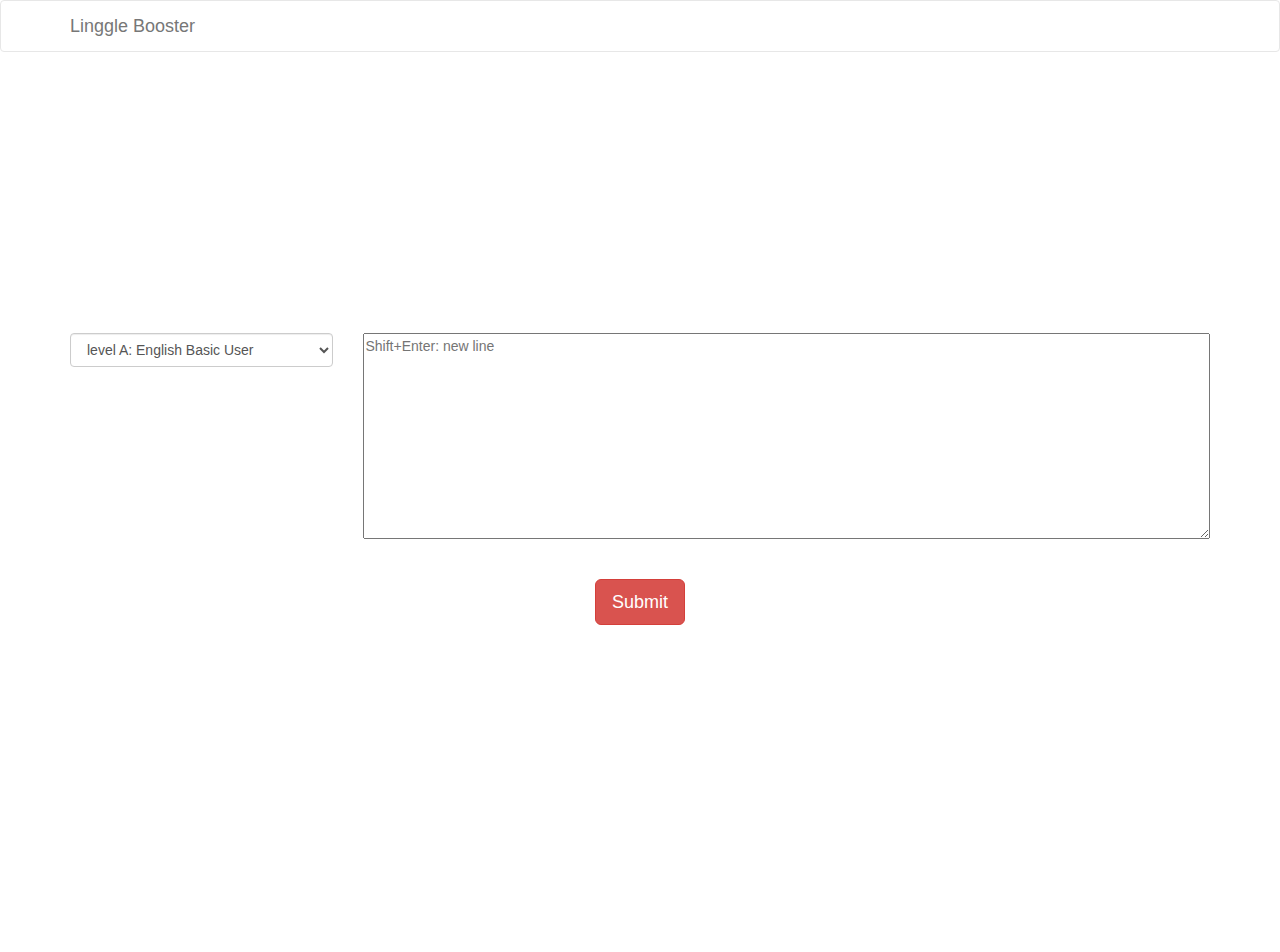
==== commit 2ad261f8: "hide totop but. and fix pos=null bug" ====
--- a/WEB/WEB/templates/index.html
+++ b/WEB/WEB/templates/index.html
@@ -100,7 +100,7 @@
 			<div class="navbar-header">
 				<button class="navbar-toggle" data-target="#myNavbar" data-toggle="collapse" type="button"><span class="icon-bar"></span> <span class="icon-bar"></span> <span class="icon-bar"></span></button> <a class="navbar-brand" href="#">Linggle Booster</a>
 			</div>
-			<div class="collapse navbar-collapse" id="myNavbar">
+			<!--<div class="collapse navbar-collapse" id="myNavbar">
 				<ul class="nav navbar-nav">
 					<li class="active">
 						<a href="#about-us">ABOUT US</a>
@@ -114,7 +114,7 @@
 						<a href="#"><span class="glyphicon glyphicon-log-in"></span> Login</a>
 					</li>
 				</ul>
-			</div>
+			</div>-->
 		</div>
 	</nav>
 	<div class="container-fluid bg" id="welcome">
@@ -128,23 +128,23 @@
 				<div class="anonym-form">
 					<form action="/handle_data" class="form-horizontal" method="post">
 						<div class="form-group">
-							<div class="col-xs-1 col-sm-1 col-md-2 col-lg-2">
+							<div class="col-xs-1 col-sm-1 col-md-3 col-lg-3">
 								<select class="form-control" name="user_level">
 									<option value="A">
-										LEVEL A
+										level A: English Basic User
 									</option>
 									<option value="B">
-										LEVEL B
+										level B: English Independent User
 									</option>
 									<option value="C">
-										LEVEL C
+										level C: Proficient English User
 									</option>
 								</select>
 							</div>
 							<!--div class="col-xs-11 col-sm-11 col-md-10 col-lg-10">
 								<input class="form-control" id="url" name="url" placeholder="Copy &amp; paste a URL of a web article or YouTube video" type="url">
 							</div-->
-                            <div class="col-xs-11 col-sm-11 col-md-10 col-lg-10" style="float: right;">
+                            <div class="col-xs-11 col-sm-11 col-md-9 col-lg-9" style="float: right;">
                                 <textarea id="text" name="text" rows="10" placeholder="Shift+Enter: new line" style="width: 100%;"></textarea>
 							</div>
                             
@@ -159,7 +159,7 @@
 			</div>
 		</div>
 	</div>
-	<div class="container" id="about-us" style="height: 100%;">
+	<!--div class="container" id="about-us" style="height: 100%;">
 		<div class="col-xs-12 col-sm-12 col-md-12 col-lg-12">
 			<h1 class="text-center" style="margin: 60px 0; color: #617687;">About Us</h1>
 		</div>
@@ -186,12 +186,13 @@
 				</div>
 			</div>
 		</div>
-	</div>
+	</div-->
 	<div>
 		<button class="btn btn-default btn-sm" id="totop" onclick="topFunction()" title="Go to top" type="button"><span class="glyphicon glyphicon-chevron-up"></span> TOP</button>
 	</div>
 	<script>
-	// When the user scrolls down 20px from the top of the document, show the button
+	/*
+    // When the user scrolls down 20px from the top of the document, show the button
 	window.onscroll = function() {scrollFunction()};
 
 	function scrollFunction() {
@@ -214,7 +215,7 @@
             e.preventDefault();
             return false;
         }
-    });
+    });*/
 	</script>
 </body>
 </html>